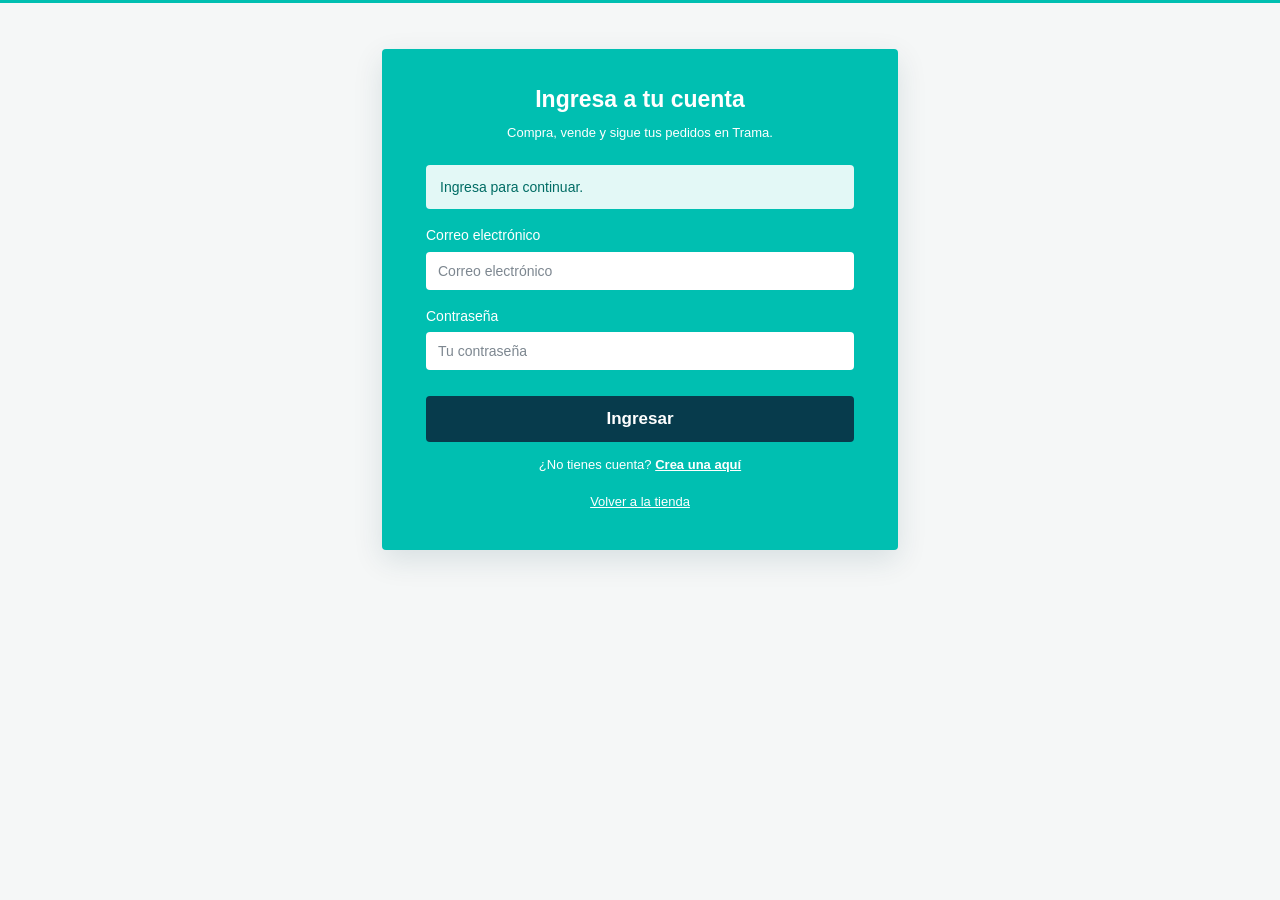
==== frontend/carrito.html @ fe08e093 "Implementación interfaz" ====
<!DOCTYPE html>
<html lang="es">
<head>
    <meta charset="UTF-8">
    <meta name="viewport" content="width=device-width, initial-scale=1.0">
    <title>Carrito | Trama</title>
    <link rel="stylesheet" href="css/estilos.css">
</head>
<body>
    <header id="encabezado"></header>

    <main class="contenedor">
        <h1 class="titulo-seccion">Tu carrito</h1>
        <p class="subtitulo-seccion">Revisa tus productos antes de comprar.</p>
        <div id="contenido"><div class="cargando">Cargando carrito...</div></div>
    </main>

    <footer id="pie"></footer>

    <script src="js/api.js"></script>
    <script src="js/carrito.js"></script>
</body>
</html>
---- frontend/css/estilos.css ----
/* =====================================================================
   Trama - Estilos generales
   ===================================================================== */

:root {
    --turquesa: #00bfb1;
    --turquesa-claro: #35d3c7;
    --turquesa-suave: #e3f8f6;
    --azul: #073b4c;
    --azul-hover: #0b5168;
    --fondo: #f5f7f7;
    --blanco: #ffffff;
    --texto: #1d2b36;
    --texto-suave: #6b7a87;
    --borde: #dde5e8;
    --exito: #1a8f5a;
    --exito-fondo: #e3f5ec;
    --error: #c0392b;
    --error-fondo: #fdecea;
    --aviso: #a86a00;
    --aviso-fondo: #fff4dc;
    --radio: 4px;
    --sombra: 0 6px 24px rgba(7, 59, 76, 0.10);
    --fuente: Arial, Helvetica, sans-serif;
}

* {
    box-sizing: border-box;
}

html,
body {
    margin: 0;
    padding: 0;
}

body {
    font-family: var(--fuente);
    background: var(--fondo);
    color: var(--texto);
    font-size: 15px;
    line-height: 1.45;
    min-height: 100vh;
    display: flex;
    flex-direction: column;
}

a {
    color: var(--azul);
}

img {
    max-width: 100%;
}

button,
input,
select,
textarea {
    font-family: inherit;
    font-size: 14px;
}

main {
    flex: 1;
    width: 100%;
    min-width: 0;
}

.oculto {
    display: none !important;
}

/* ------------------------------------------------------------------ */
/* Encabezado                                                          */
/* ------------------------------------------------------------------ */

.encabezado {
    background: var(--turquesa-claro);
    position: sticky;
    top: 0;
    z-index: 50;
}

.encabezado-contenido {
    max-width: 1400px;
    margin: 0 auto;
    padding: 14px 24px;
    display: flex;
    align-items: center;
    gap: 24px;
}

.logo {
    display: flex;
    align-items: center;
    gap: 6px;
    text-decoration: none;
    color: var(--azul);
    flex-shrink: 0;
}

.logo svg {
    width: 52px;
    height: 40px;
}

.logo-texto {
    display: flex;
    flex-direction: column;
    line-height: 1;
}

.logo-nombre {
    font-size: 28px;
    font-weight: 700;
    letter-spacing: -0.5px;
}

.logo-lema {
    font-size: 9px;
    letter-spacing: 0.6px;
    margin-top: 3px;
}

.buscador {
    flex: 1;
    max-width: 440px;
    margin: 0 auto;
    position: relative;
}

.buscador input {
    width: 100%;
    border: none;
    border-radius: var(--radio);
    padding: 12px 44px 12px 14px;
    font-size: 14px;
    background: var(--blanco);
    color: var(--texto);
}

.buscador input:focus {
    outline: 2px solid var(--azul);
}

.buscador button {
    position: absolute;
    right: 4px;
    top: 50%;
    transform: translateY(-50%);
    background: none;
    border: none;
    padding: 8px 10px;
    cursor: pointer;
    color: var(--azul);
}

.menu-usuario {
    display: flex;
    align-items: center;
    gap: 28px;
    flex-shrink: 0;
}

.menu-usuario > a,
.menu-usuario > button.enlace-menu {
    color: var(--azul);
    text-decoration: none;
    font-size: 14px;
    background: none;
    border: none;
    cursor: pointer;
    padding: 0;
}

.menu-usuario > a:hover {
    text-decoration: underline;
}

.icono-carrito {
    position: relative;
    display: inline-flex;
    color: var(--azul);
}

.icono-carrito svg {
    width: 30px;
    height: 30px;
}

.contador-carrito {
    position: absolute;
    top: -10px;
    right: -12px;
    background: var(--azul);
    color: var(--blanco);
    font-size: 11px;
    font-weight: 700;
    min-width: 20px;
    height: 20px;
    border-radius: 10px;
    display: flex;
    align-items: center;
    justify-content: center;
    padding: 0 5px;
}

.cuenta {
    position: relative;
}

.boton-cuenta {
    background: none;
    border: none;
    cursor: pointer;
    color: var(--azul);
    display: flex;
    align-items: center;
    gap: 8px;
    padding: 0;
    font-size: 14px;
}

.boton-cuenta svg {
    width: 30px;
    height: 30px;
}

.desplegable {
    position: absolute;
    right: 0;
    top: calc(100% + 12px);
    background: var(--blanco);
    border-radius: var(--radio);
    box-shadow: var(--sombra);
    min-width: 220px;
    padding: 8px 0;
    z-index: 60;
}

.desplegable .saludo {
    padding: 8px 16px 10px;
    border-bottom: 1px solid var(--borde);
    font-size: 13px;
    color: var(--texto-suave);
}

.desplegable .saludo strong {
    display: block;
    color: var(--texto);
    font-size: 14px;
}

.desplegable a,
.desplegable button {
    display: block;
    width: 100%;
    text-align: left;
    padding: 9px 16px;
    color: var(--texto);
    text-decoration: none;
    background: none;
    border: none;
    cursor: pointer;
    font-size: 14px;
}

.desplegable a:hover,
.desplegable button:hover {
    background: var(--turquesa-suave);
}

.desplegable hr {
    border: none;
    border-top: 1px solid var(--borde);
    margin: 6px 0;
}

/* ------------------------------------------------------------------ */
/* Contenedores                                                        */
/* ------------------------------------------------------------------ */

.contenedor {
    max-width: 1230px;
    margin: 0 auto;
    padding: 36px 24px 56px;
}

.titulo-seccion {
    color: var(--azul);
    font-size: 26px;
    margin: 0 0 4px;
}

.subtitulo-seccion {
    color: var(--texto-suave);
    margin: 0 0 22px;
}

.tarjeta {
    background: var(--blanco);
    border-radius: var(--radio);
    box-shadow: 0 1px 3px rgba(7, 59, 76, 0.06);
    padding: 22px;
}

.tarjeta + .tarjeta {
    margin-top: 18px;
}

.tarjeta h2 {
    margin: 0 0 16px;
    font-size: 18px;
    color: var(--azul);
}

/* ------------------------------------------------------------------ */
/* Botones                                                             */
/* ------------------------------------------------------------------ */

.boton {
    display: inline-flex;
    align-items: center;
    justify-content: center;
    gap: 6px;
    background: var(--azul);
    color: var(--blanco);
    border: none;
    border-radius: var(--radio);
    padding: 10px 18px;
    font-size: 14px;
    font-weight: 600;
    cursor: pointer;
    text-decoration: none;
    transition: background 0.15s;
}

.boton:hover {
    background: var(--azul-hover);
}

.boton:disabled {
    opacity: 0.55;
    cursor: not-allowed;
}

.boton-bloque {
    width: 100%;
}

.boton-grande {
    padding: 13px 20px;
    font-size: 17px;
}

.boton-secundario {
    background: var(--blanco);
    color: var(--azul);
    border: 1px solid var(--azul);
}

.boton-secundario:hover {
    background: var(--turquesa-suave);
}

.boton-turquesa {
    background: var(--turquesa);
}

.boton-turquesa:hover {
    background: #00a99d;
}

.boton-peligro {
    background: var(--error);
}

.boton-peligro:hover {
    background: #a5281c;
}

.boton-chico {
    padding: 6px 12px;
    font-size: 13px;
}

.boton-texto {
    background: none;
    border: none;
    color: var(--azul);
    text-decoration: underline;
    cursor: pointer;
    padding: 0;
    font-size: 14px;
}

.grupo-botones {
    display: flex;
    gap: 8px;
    flex-wrap: wrap;
}

/* ------------------------------------------------------------------ */
/* Formularios                                                         */
/* ------------------------------------------------------------------ */

.campo {
    margin-bottom: 16px;
}

.campo label,
.etiqueta {
    display: block;
    font-size: 14px;
    margin-bottom: 6px;
}

.control {
    width: 100%;
    padding: 10px 12px;
    border: 1px solid var(--borde);
    border-radius: var(--radio);
    background: var(--blanco);
    color: var(--texto);
}

.control:focus {
    outline: 2px solid var(--turquesa);
    outline-offset: -1px;
    border-color: transparent;
}

textarea.control {
    resize: vertical;
    min-height: 90px;
}

.fila {
    display: grid;
    gap: 12px;
}

.fila-2 {
    grid-template-columns: 1fr 1fr;
}

.fila-3 {
    grid-template-columns: repeat(3, 1fr);
}

.ayuda {
    font-size: 12px;
    color: var(--texto-suave);
    margin-top: 4px;
}

.error-campo {
    font-size: 12px;
    color: var(--error);
    margin-top: 4px;
}

/* ------------------------------------------------------------------ */
/* Formularios de cuenta (registro / ingreso)                          */
/* ------------------------------------------------------------------ */

body.pagina-cuenta {
    border-top: 3px solid var(--turquesa);
}

.caja-cuenta {
    max-width: 516px;
    margin: 46px auto 56px;
    background: var(--turquesa);
    color: var(--blanco);
    border-radius: var(--radio);
    box-shadow: 0 10px 30px rgba(7, 59, 76, 0.12);
    padding: 34px 44px 38px;
}

.caja-cuenta h1 {
    text-align: center;
    font-size: 23px;
    margin: 0 0 8px;
}

.caja-cuenta .descripcion {
    text-align: center;
    font-size: 13px;
    margin: 0 0 22px;
}

.caja-cuenta .campo label,
.caja-cuenta .etiqueta {
    color: var(--blanco);
}

.caja-cuenta .control {
    border: none;
    padding: 11px 12px;
}

.caja-cuenta .control::placeholder {
    color: #7d8790;
}

.caja-cuenta .boton {
    margin-top: 10px;
}

.caja-cuenta .enlace-pie {
    display: block;
    text-align: center;
    margin-top: 18px;
    color: var(--blanco);
    font-size: 13px;
}

.caja-cuenta .alterno {
    text-align: center;
    margin-top: 14px;
    font-size: 13px;
}

.caja-cuenta .alterno a {
    color: var(--blanco);
    font-weight: 700;
}

.caja-cuenta .error-campo {
    color: #fff3f1;
    background: rgba(192, 57, 43, 0.85);
    padding: 3px 8px;
    border-radius: 3px;
    display: inline-block;
}

.caja-cuenta .ayuda {
    color: #e9fffd;
}

/* ------------------------------------------------------------------ */
/* Productos                                                           */
/* ------------------------------------------------------------------ */

.carrusel {
    background: var(--turquesa);
    border-radius: var(--radio);
    padding: 22px 50px;
    position: relative;
}

.carrusel-pista {
    display: flex;
    gap: 18px;
    overflow-x: auto;
    scroll-behavior: smooth;
    scroll-snap-type: x mandatory;
    scrollbar-width: none;
}

.carrusel-pista::-webkit-scrollbar {
    display: none;
}

.carrusel-pista .producto {
    flex: 0 0 211px;
    scroll-snap-align: start;
}

.flecha-carrusel {
    position: absolute;
    top: 50%;
    transform: translateY(-50%);
    width: 46px;
    height: 46px;
    border-radius: 50%;
    border: none;
    background: var(--blanco);
    color: var(--azul);
    box-shadow: var(--sombra);
    cursor: pointer;
    font-size: 22px;
    display: flex;
    align-items: center;
    justify-content: center;
}

.flecha-carrusel.izquierda {
    left: -4px;
}

.flecha-carrusel.derecha {
    right: -4px;
}

.producto {
    background: var(--blanco);
    border-radius: 3px;
    padding: 14px 13px 16px;
    display: flex;
    flex-direction: column;
    box-shadow: 0 1px 3px rgba(7, 59, 76, 0.08);
}

.producto .foto {
    display: block;
    height: 126px;
    margin-bottom: 14px;
    background: #f0f3f4;
    overflow: hidden;
}

.producto .foto img {
    width: 100%;
    height: 100%;
    object-fit: cover;
    display: block;
}

.producto .nombre {
    color: var(--texto);
    text-decoration: none;
    font-size: 13px;
    line-height: 1.35;
    min-height: 36px;
    display: -webkit-box;
    -webkit-line-clamp: 2;
    -webkit-box-orient: vertical;
    overflow: hidden;
}

.producto .nombre:hover {
    text-decoration: underline;
}

.producto .precio {
    font-weight: 700;
    color: var(--azul);
    font-size: 15px;
    margin: 16px 0 4px;
}

.producto .detalle {
    font-size: 12px;
    color: var(--texto-suave);
    margin-bottom: 14px;
}

.producto .boton {
    margin-top: auto;
    font-weight: 400;
    font-size: 13px;
    padding: 8px 10px;
}

.sin-foto {
    width: 100%;
    height: 100%;
    display: flex;
    align-items: center;
    justify-content: center;
    color: #b6c3c8;
}

.sin-foto svg {
    width: 46px;
    height: 46px;
}

.rejilla-productos {
    display: grid;
    grid-template-columns: repeat(auto-fill, minmax(200px, 1fr));
    gap: 18px;
}

.banner {
    margin-top: 56px;
    border-radius: var(--radio);
    background: linear-gradient(110deg, #00bfb1 0%, #46d8cd 60%, #5fdcd2 100%);
    padding: 52px 36px;
    position: relative;
    overflow: hidden;
}

.banner h2 {
    color: var(--azul);
    font-size: 26px;
    margin: 0 0 6px;
}

.banner p {
    margin: 0;
    color: var(--azul);
}

.banner .rayo {
    position: absolute;
    right: 40px;
    top: 50%;
    transform: translateY(-50%) rotate(-20deg);
    width: 44px;
    opacity: 0.35;
    color: var(--azul);
}

.filtros {
    display: flex;
    gap: 8px;
    flex-wrap: wrap;
    margin-bottom: 20px;
}

.chip {
    background: var(--blanco);
    border: 1px solid var(--borde);
    border-radius: 20px;
    padding: 6px 14px;
    cursor: pointer;
    color: var(--azul);
    font-size: 13px;
}

.chip.activo {
    background: var(--azul);
    border-color: var(--azul);
    color: var(--blanco);
}

/* Detalle de producto */

.detalle-producto {
    display: grid;
    grid-template-columns: minmax(0, 1.1fr) minmax(0, 1fr);
    gap: 32px;
    background: var(--blanco);
    border-radius: var(--radio);
    padding: 28px;
}

.galeria-principal {
    aspect-ratio: 4 / 3;
    background: #f0f3f4;
    border-radius: var(--radio);
    overflow: hidden;
}

.galeria-principal img {
    width: 100%;
    height: 100%;
    object-fit: contain;
}

.miniaturas {
    display: flex;
    gap: 8px;
    margin-top: 10px;
    flex-wrap: wrap;
}

.miniaturas button {
    width: 68px;
    height: 56px;
    padding: 0;
    border: 2px solid transparent;
    border-radius: 3px;
    overflow: hidden;
    cursor: pointer;
    background: #f0f3f4;
}

.miniaturas button.activa {
    border-color: var(--turquesa);
}

.miniaturas img {
    width: 100%;
    height: 100%;
    object-fit: cover;
}

.info-producto h1 {
    margin: 0 0 8px;
    font-size: 24px;
    color: var(--azul);
}

.info-producto .precio-grande {
    font-size: 30px;
    font-weight: 700;
    color: var(--azul);
    margin: 16px 0;
}

.lista-datos {
    list-style: none;
    padding: 0;
    margin: 0 0 18px;
    font-size: 14px;
}

.lista-datos li {
    padding: 6px 0;
    border-bottom: 1px solid var(--borde);
    display: flex;
    justify-content: space-between;
    gap: 12px;
}

.lista-datos span:first-child {
    color: var(--texto-suave);
}

.selector-cantidad {
    display: inline-flex;
    border: 1px solid var(--borde);
    border-radius: var(--radio);
    overflow: hidden;
    background: var(--blanco);
}

.selector-cantidad button {
    width: 36px;
    border: none;
    background: var(--turquesa-suave);
    color: var(--azul);
    cursor: pointer;
    font-size: 18px;
}

.selector-cantidad input {
    width: 56px;
    border: none;
    text-align: center;
    padding: 8px 4px;
    -moz-appearance: textfield;
}

.selector-cantidad input::-webkit-outer-spin-button,
.selector-cantidad input::-webkit-inner-spin-button {
    -webkit-appearance: none;
    margin: 0;
}

/* ------------------------------------------------------------------ */
/* Carrito y compra                                                    */
/* ------------------------------------------------------------------ */

.distribucion-compra {
    display: grid;
    grid-template-columns: minmax(0, 1fr) 340px;
    gap: 22px;
    align-items: start;
}

.item-carrito {
    display: grid;
    grid-template-columns: 90px minmax(0, 1fr) auto auto;
    gap: 16px;
    align-items: center;
    padding: 16px 0;
    border-bottom: 1px solid var(--borde);
}

.item-carrito:last-child {
    border-bottom: none;
}

.item-carrito .foto {
    width: 90px;
    height: 72px;
    background: #f0f3f4;
    border-radius: 3px;
    overflow: hidden;
}

.item-carrito .foto img {
    width: 100%;
    height: 100%;
    object-fit: cover;
}

.item-carrito .nombre {
    color: var(--texto);
    font-weight: 600;
    text-decoration: none;
}

.item-carrito .vendedor {
    font-size: 12px;
    color: var(--texto-suave);
}

.item-carrito .subtotal {
    font-weight: 700;
    color: var(--azul);
    min-width: 110px;
    text-align: right;
}

.resumen {
    position: sticky;
    top: 92px;
}

.resumen .linea {
    display: flex;
    justify-content: space-between;
    padding: 6px 0;
    font-size: 14px;
}

.resumen .total {
    border-top: 1px solid var(--borde);
    margin-top: 8px;
    padding-top: 12px;
    font-size: 18px;
    font-weight: 700;
    color: var(--azul);
}

.opcion {
    display: flex;
    gap: 12px;
    align-items: flex-start;
    border: 1px solid var(--borde);
    border-radius: var(--radio);
    padding: 12px 14px;
    margin-bottom: 10px;
    cursor: pointer;
    background: var(--blanco);
}

.opcion:has(input:checked) {
    border-color: var(--turquesa);
    background: var(--turquesa-suave);
}

.opcion input {
    margin-top: 3px;
    accent-color: var(--azul);
}

.opcion small {
    display: block;
    color: var(--texto-suave);
}

/* ------------------------------------------------------------------ */
/* Tablas y listas                                                     */
/* ------------------------------------------------------------------ */

.tabla-envoltura {
    overflow-x: auto;
}

table.tabla {
    width: 100%;
    border-collapse: collapse;
    font-size: 14px;
}

.tabla th {
    text-align: left;
    color: var(--texto-suave);
    font-weight: 600;
    font-size: 12px;
    text-transform: uppercase;
    letter-spacing: 0.4px;
    padding: 10px 10px;
    border-bottom: 2px solid var(--borde);
    white-space: nowrap;
}

.tabla td {
    padding: 12px 10px;
    border-bottom: 1px solid var(--borde);
    vertical-align: middle;
}

.tabla .miniatura {
    width: 54px;
    height: 44px;
    border-radius: 3px;
    background: #f0f3f4;
    overflow: hidden;
}

.tabla .miniatura img {
    width: 100%;
    height: 100%;
    object-fit: cover;
}

.numero {
    text-align: right;
    white-space: nowrap;
}

.lista-tarjetas {
    display: flex;
    flex-direction: column;
    gap: 12px;
}

.tarjeta-pedido {
    background: var(--blanco);
    border-radius: var(--radio);
    padding: 18px 20px;
    display: grid;
    grid-template-columns: minmax(0, 1fr) auto;
    gap: 12px;
    align-items: center;
    box-shadow: 0 1px 3px rgba(7, 59, 76, 0.06);
}

.tarjeta-pedido h3 {
    margin: 0 0 4px;
    font-size: 16px;
    color: var(--azul);
}

.tarjeta-pedido .meta {
    font-size: 13px;
    color: var(--texto-suave);
}

/* Estados */

.estado {
    display: inline-block;
    font-size: 11px;
    font-weight: 700;
    letter-spacing: 0.3px;
    padding: 3px 9px;
    border-radius: 12px;
    background: #e9eef0;
    color: var(--azul);
    white-space: nowrap;
}

.estado-ok {
    background: var(--exito-fondo);
    color: var(--exito);
}

.estado-proceso {
    background: var(--turquesa-suave);
    color: #007a71;
}

.estado-alerta {
    background: var(--aviso-fondo);
    color: var(--aviso);
}

.estado-error {
    background: var(--error-fondo);
    color: var(--error);
}

/* Indicadores */

.indicadores {
    display: grid;
    grid-template-columns: repeat(auto-fit, minmax(180px, 1fr));
    gap: 14px;
    margin-bottom: 22px;
}

.indicador {
    background: var(--blanco);
    border-radius: var(--radio);
    padding: 16px 18px;
    border-left: 4px solid var(--turquesa);
}

.indicador .valor {
    font-size: 22px;
    font-weight: 700;
    color: var(--azul);
}

.indicador .rotulo {
    font-size: 12px;
    color: var(--texto-suave);
    text-transform: uppercase;
    letter-spacing: 0.4px;
}

/* Pestañas */

.pestanas {
    display: flex;
    gap: 4px;
    border-bottom: 2px solid var(--borde);
    margin-bottom: 20px;
    flex-wrap: wrap;
}

.pestanas button {
    background: none;
    border: none;
    padding: 10px 16px;
    cursor: pointer;
    color: var(--texto-suave);
    font-size: 14px;
    border-bottom: 3px solid transparent;
    margin-bottom: -2px;
}

.pestanas button.activa {
    color: var(--azul);
    font-weight: 700;
    border-bottom-color: var(--turquesa);
}

/* Línea de tiempo (seguimiento) */

.linea-tiempo {
    list-style: none;
    margin: 0;
    padding: 0 0 0 18px;
    border-left: 2px solid var(--turquesa);
}

.linea-tiempo li {
    position: relative;
    padding: 0 0 14px 14px;
    font-size: 13px;
}

.linea-tiempo li::before {
    content: "";
    position: absolute;
    left: -25px;
    top: 3px;
    width: 12px;
    height: 12px;
    border-radius: 50%;
    background: var(--blanco);
    border: 2px solid var(--turquesa);
}

.linea-tiempo li:last-child::before {
    background: var(--turquesa);
}

.linea-tiempo .fecha {
    color: var(--texto-suave);
    font-size: 12px;
}

/* ------------------------------------------------------------------ */
/* Ventana modal, avisos y mensajes                                    */
/* ------------------------------------------------------------------ */

.fondo-modal {
    position: fixed;
    inset: 0;
    background: rgba(7, 59, 76, 0.45);
    display: flex;
    align-items: flex-start;
    justify-content: center;
    padding: 40px 16px;
    overflow-y: auto;
    z-index: 100;
}

.modal {
    background: var(--blanco);
    border-radius: var(--radio);
    width: 100%;
    max-width: 760px;
    box-shadow: var(--sombra);
}

.modal-chico {
    max-width: 460px;
}

.modal-cabecera {
    display: flex;
    justify-content: space-between;
    align-items: center;
    padding: 16px 22px;
    border-bottom: 1px solid var(--borde);
}

.modal-cabecera h2 {
    margin: 0;
    font-size: 18px;
    color: var(--azul);
}

.cerrar-modal {
    background: none;
    border: none;
    font-size: 26px;
    line-height: 1;
    cursor: pointer;
    color: var(--texto-suave);
}

.modal-cuerpo {
    padding: 20px 22px 24px;
}

.modal-cuerpo h3 {
    font-size: 15px;
    color: var(--azul);
    margin: 22px 0 10px;
}

.modal-cuerpo h3:first-child {
    margin-top: 0;
}

.modal-pie {
    display: flex;
    justify-content: flex-end;
    gap: 8px;
    padding: 0 22px 20px;
}

.avisos {
    position: fixed;
    right: 20px;
    bottom: 20px;
    display: flex;
    flex-direction: column;
    gap: 8px;
    z-index: 200;
    max-width: 360px;
}

.aviso {
    background: var(--azul);
    color: var(--blanco);
    padding: 12px 16px;
    border-radius: var(--radio);
    box-shadow: var(--sombra);
    font-size: 14px;
    animation: aparecer 0.2s ease-out;
}

.aviso-exito {
    background: var(--exito);
}

.aviso-error {
    background: var(--error);
}

@keyframes aparecer {
    from {
        transform: translateY(8px);
        opacity: 0;
    }
    to {
        transform: none;
        opacity: 1;
    }
}

.mensaje {
    border-radius: var(--radio);
    padding: 12px 14px;
    font-size: 14px;
    margin-bottom: 16px;
}

.mensaje ul {
    margin: 6px 0 0;
    padding-left: 18px;
}

.mensaje-error {
    background: var(--error-fondo);
    color: var(--error);
}

.mensaje-exito {
    background: var(--exito-fondo);
    color: var(--exito);
}

.mensaje-aviso {
    background: var(--aviso-fondo);
    color: var(--aviso);
}

.mensaje-info {
    background: var(--turquesa-suave);
    color: #006c64;
}

.vacio {
    text-align: center;
    padding: 48px 16px;
    color: var(--texto-suave);
}

.vacio svg {
    width: 56px;
    height: 56px;
    color: #b6c3c8;
    margin-bottom: 8px;
}

.cargando {
    text-align: center;
    padding: 40px;
    color: var(--texto-suave);
}

.migas {
    font-size: 13px;
    color: var(--texto-suave);
    margin-bottom: 16px;
}

.migas a {
    color: var(--texto-suave);
}

/* Fotos del vendedor */

.fotos-producto {
    display: grid;
    grid-template-columns: repeat(auto-fill, minmax(120px, 1fr));
    gap: 10px;
}

.foto-item {
    border: 2px solid var(--borde);
    border-radius: var(--radio);
    overflow: hidden;
    background: var(--blanco);
}

.foto-item.principal {
    border-color: var(--turquesa);
}

.foto-item img {
    width: 100%;
    height: 90px;
    object-fit: cover;
    display: block;
}

.foto-item .acciones {
    display: flex;
    flex-direction: column;
    gap: 4px;
    padding: 6px;
}

.previsualizaciones {
    display: flex;
    gap: 8px;
    flex-wrap: wrap;
    margin-top: 8px;
}

.previsualizaciones img {
    width: 74px;
    height: 60px;
    object-fit: cover;
    border-radius: 3px;
    border: 1px solid var(--borde);
}

/* Pie */

.pie {
    background: var(--azul);
    color: #c9e4e8;
    font-size: 13px;
}

.pie-contenido {
    max-width: 1230px;
    margin: 0 auto;
    padding: 22px 24px;
    display: flex;
    justify-content: space-between;
    gap: 16px;
    flex-wrap: wrap;
}

.pie a {
    color: #c9e4e8;
}

/* ------------------------------------------------------------------ */
/* Adaptación a pantallas pequeñas                                     */
/* ------------------------------------------------------------------ */

@media (max-width: 900px) {
    .encabezado-contenido {
        flex-wrap: wrap;
        gap: 12px 16px;
        padding: 12px 16px;
    }

    .buscador {
        order: 3;
        flex-basis: 100%;
        max-width: none;
    }

    .menu-usuario {
        margin-left: auto;
        gap: 18px;
    }

    .detalle-producto,
    .distribucion-compra {
        grid-template-columns: 1fr;
    }

    .resumen {
        position: static;
    }
}

@media (max-width: 600px) {
    .contenedor {
        padding: 24px 16px 40px;
    }

    .menu-usuario .solo-escritorio {
        display: none;
    }

    .caja-cuenta {
        margin: 20px 16px 40px;
        padding: 26px 20px 30px;
    }

    .fila-2,
    .fila-3 {
        grid-template-columns: 1fr;
    }

    .indicadores {
        grid-template-columns: 1fr 1fr;
        gap: 10px;
    }

    .indicador .valor {
        font-size: 18px;
    }

    .fila-3.fecha {
        grid-template-columns: 1fr 1.2fr 1fr;
    }

    .carrusel {
        padding: 18px 16px;
    }

    .flecha-carrusel {
        display: none;
    }

    .item-carrito {
        grid-template-columns: 70px minmax(0, 1fr);
    }

    .item-carrito .foto {
        width: 70px;
        height: 60px;
    }

    .item-carrito .acciones-item,
    .item-carrito .subtotal {
        grid-column: 2;
        text-align: left;
    }

    .tarjeta-pedido {
        grid-template-columns: 1fr;
    }

    .logo-nombre {
        font-size: 24px;
    }
}
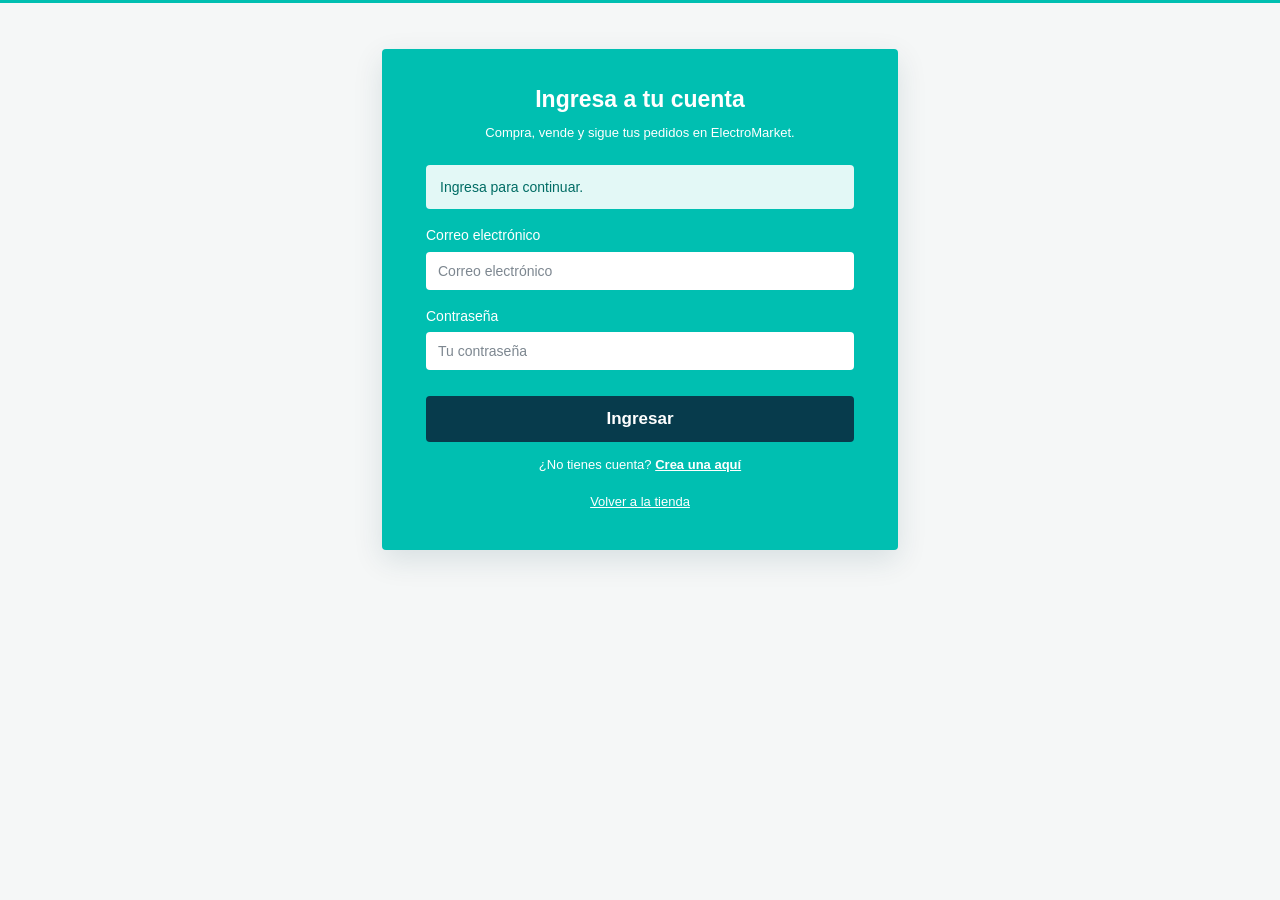
==== commit 6fdcc066: "Actualiza identidad visual de Trama a ElectroMarket" ====
--- a/frontend/carrito.html
+++ b/frontend/carrito.html
@@ -3,7 +3,7 @@
 <head>
     <meta charset="UTF-8">
     <meta name="viewport" content="width=device-width, initial-scale=1.0">
-    <title>Carrito | Trama</title>
+    <title>Carrito | ElectroMarket</title>
     <link rel="stylesheet" href="css/estilos.css">
 </head>
 <body>
--- a/frontend/css/estilos.css
+++ b/frontend/css/estilos.css
@@ -1,5 +1,5 @@
 /* =====================================================================
-   Trama - Estilos generales
+   ElectroMarket - Estilos generales
    ===================================================================== */
 
 :root {
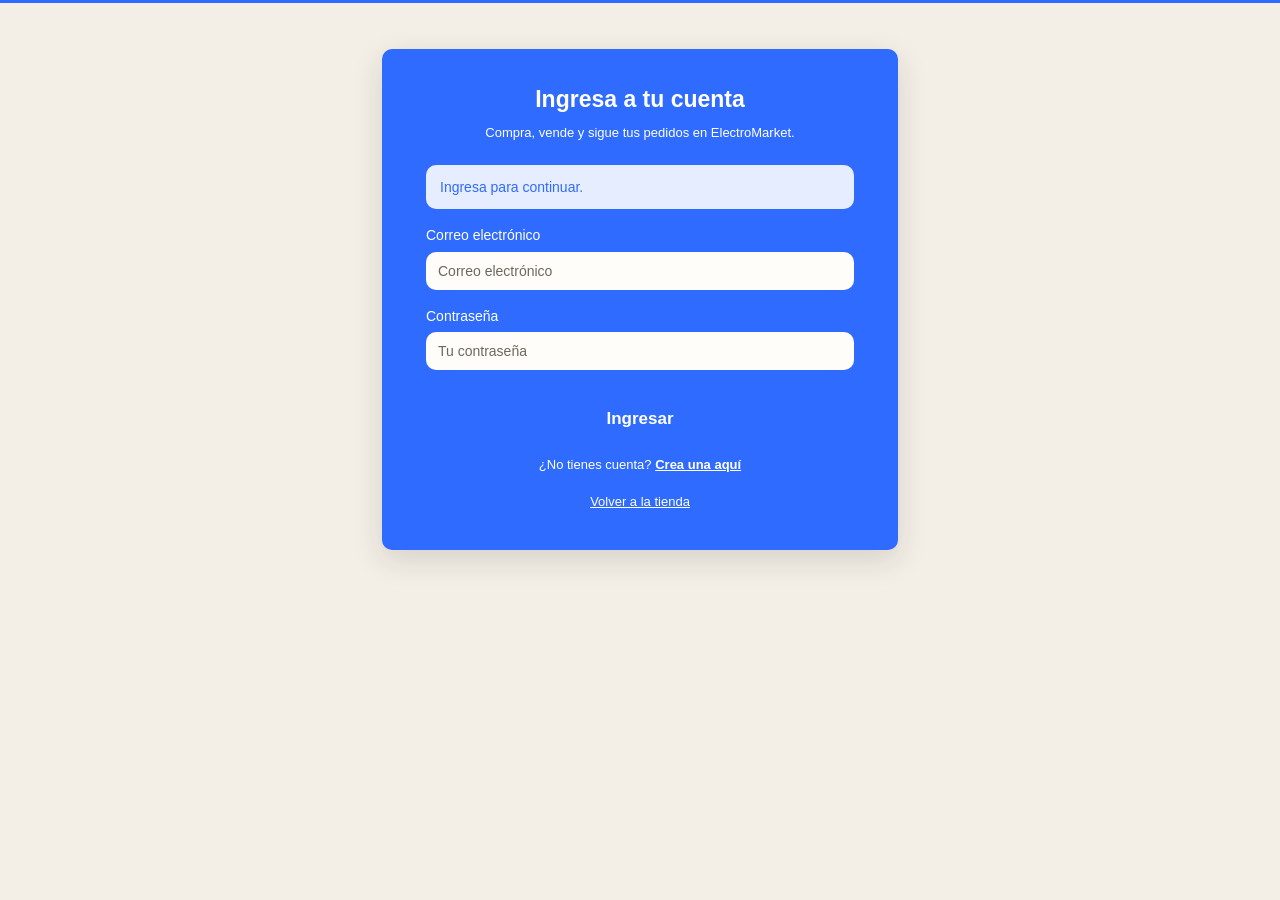
==== commit 82914f1b: "Rediseña la interfaz con la paleta #1E1E1C, #D8CBB3 y #2F6BFF - Tema claro y oscuro con selector en " ====
--- a/frontend/carrito.html
+++ b/frontend/carrito.html
@@ -5,6 +5,7 @@
     <meta name="viewport" content="width=device-width, initial-scale=1.0">
     <title>Carrito | ElectroMarket</title>
     <link rel="stylesheet" href="css/estilos.css">
+    <script src="js/tema.js"></script>
 </head>
 <body>
     <header id="encabezado"></header>
--- a/frontend/css/estilos.css
+++ b/frontend/css/estilos.css
@@ -2,26 +2,64 @@
    ElectroMarket - Estilos generales
    ===================================================================== */
 
+/* Paleta: #1E1E1C (carbón), #D8CBB3 (arena), #2F6BFF (azul eléctrico).
+   Tema claro por defecto; el oscuro se activa con data-tema="oscuro"
+   (botón del encabezado) o según el sistema si no hay preferencia. */
 :root {
-    --turquesa: #00bfb1;
-    --turquesa-claro: #35d3c7;
-    --turquesa-suave: #e3f8f6;
-    --azul: #073b4c;
-    --azul-hover: #0b5168;
-    --fondo: #f5f7f7;
-    --blanco: #ffffff;
-    --texto: #1d2b36;
-    --texto-suave: #6b7a87;
-    --borde: #dde5e8;
-    --exito: #1a8f5a;
-    --exito-fondo: #e3f5ec;
-    --error: #c0392b;
-    --error-fondo: #fdecea;
-    --aviso: #a86a00;
-    --aviso-fondo: #fff4dc;
-    --radio: 4px;
-    --sombra: 0 6px 24px rgba(7, 59, 76, 0.10);
-    --fuente: Arial, Helvetica, sans-serif;
+    --carbon: #1E1E1C;
+    --arena: #D8CBB3;
+    --electrico: #2F6BFF;
+
+    --fondo: #F4EFE6;
+    --superficie: #FFFDF9;
+    --superficie-2: #EDE5D6;
+    --tinta: #1E1E1C;
+    --texto: #2B2B28;
+    --texto-suave: #6E675C;
+    --borde: #DED3C0;
+    --acento: #2F6BFF;
+    --acento-hover: #1F55E0;
+    --acento-suave: #E6EDFF;
+    --sobre-acento: #FFFFFF;
+    --oscuro: #1E1E1C;
+    --banda: #D8CBB3;
+    --sobre-oscuro: #D8CBB3;
+    --exito: #1B7F4F;
+    --exito-fondo: #E2F2E8;
+    --error: #C0392B;
+    --error-fondo: #FBE7E4;
+    --aviso: #9A6200;
+    --aviso-fondo: #FBF0D9;
+    --radio: 10px;
+    --sombra: 0 8px 28px rgba(30, 30, 28, 0.10);
+    --sombra-suave: 0 1px 3px rgba(30, 30, 28, 0.08);
+    --fuente: "Inter", "Segoe UI", Arial, Helvetica, sans-serif;
+    color-scheme: light;
+}
+
+:root[data-tema="oscuro"] {
+    --fondo: #1E1E1C;
+    --superficie: #282825;
+    --superficie-2: #33322E;
+    --tinta: #EFE7D8;
+    --texto: #E4DCCC;
+    --texto-suave: #A99F8E;
+    --borde: #3E3C37;
+    --acento: #2F6BFF;
+    --acento-hover: #5A8BFF;
+    --acento-suave: #1D2A4D;
+    --oscuro: #121211;
+    --banda: #33322E;
+    --sobre-oscuro: #D8CBB3;
+    --exito: #4CC38A;
+    --exito-fondo: #17301F;
+    --error: #FF7A6B;
+    --error-fondo: #3A1F1B;
+    --aviso: #F0B44C;
+    --aviso-fondo: #3A2E16;
+    --sombra: 0 8px 28px rgba(0, 0, 0, 0.45);
+    --sombra-suave: 0 1px 3px rgba(0, 0, 0, 0.4);
+    color-scheme: dark;
 }
 
 * {
@@ -46,7 +84,7 @@
 }
 
 a {
-    color: var(--azul);
+    color: var(--tinta);
 }
 
 img {
@@ -76,7 +114,8 @@
 /* ------------------------------------------------------------------ */
 
 .encabezado {
-    background: var(--turquesa-claro);
+    background: var(--oscuro);
+    border-bottom: 3px solid var(--electrico);
     position: sticky;
     top: 0;
     z-index: 50;
@@ -96,7 +135,7 @@
     align-items: center;
     gap: 6px;
     text-decoration: none;
-    color: var(--azul);
+    color: var(--tinta);
     flex-shrink: 0;
 }
 
@@ -136,12 +175,12 @@
     border-radius: var(--radio);
     padding: 12px 44px 12px 14px;
     font-size: 14px;
-    background: var(--blanco);
+    background: var(--superficie);
     color: var(--texto);
 }
 
 .buscador input:focus {
-    outline: 2px solid var(--azul);
+    outline: 2px solid var(--acento);
 }
 
 .buscador button {
@@ -153,7 +192,7 @@
     border: none;
     padding: 8px 10px;
     cursor: pointer;
-    color: var(--azul);
+    color: var(--tinta);
 }
 
 .menu-usuario {
@@ -165,7 +204,7 @@
 
 .menu-usuario > a,
 .menu-usuario > button.enlace-menu {
-    color: var(--azul);
+    color: var(--tinta);
     text-decoration: none;
     font-size: 14px;
     background: none;
@@ -181,7 +220,7 @@
 .icono-carrito {
     position: relative;
     display: inline-flex;
-    color: var(--azul);
+    color: var(--tinta);
 }
 
 .icono-carrito svg {
@@ -193,8 +232,8 @@
     position: absolute;
     top: -10px;
     right: -12px;
-    background: var(--azul);
-    color: var(--blanco);
+    background: var(--acento);
+    color: var(--sobre-acento);
     font-size: 11px;
     font-weight: 700;
     min-width: 20px;
@@ -214,7 +253,7 @@
     background: none;
     border: none;
     cursor: pointer;
-    color: var(--azul);
+    color: var(--tinta);
     display: flex;
     align-items: center;
     gap: 8px;
@@ -231,7 +270,7 @@
     position: absolute;
     right: 0;
     top: calc(100% + 12px);
-    background: var(--blanco);
+    background: var(--superficie);
     border-radius: var(--radio);
     box-shadow: var(--sombra);
     min-width: 220px;
@@ -268,7 +307,7 @@
 
 .desplegable a:hover,
 .desplegable button:hover {
-    background: var(--turquesa-suave);
+    background: var(--acento-suave);
 }
 
 .desplegable hr {
@@ -288,7 +327,7 @@
 }
 
 .titulo-seccion {
-    color: var(--azul);
+    color: var(--tinta);
     font-size: 26px;
     margin: 0 0 4px;
 }
@@ -299,9 +338,9 @@
 }
 
 .tarjeta {
-    background: var(--blanco);
-    border-radius: var(--radio);
-    box-shadow: 0 1px 3px rgba(7, 59, 76, 0.06);
+    background: var(--superficie);
+    border-radius: var(--radio);
+    box-shadow: 0 1px 3px rgba(30, 30, 28, 0.06);
     padding: 22px;
 }
 
@@ -312,7 +351,7 @@
 .tarjeta h2 {
     margin: 0 0 16px;
     font-size: 18px;
-    color: var(--azul);
+    color: var(--tinta);
 }
 
 /* ------------------------------------------------------------------ */
@@ -324,8 +363,8 @@
     align-items: center;
     justify-content: center;
     gap: 6px;
-    background: var(--azul);
-    color: var(--blanco);
+    background: var(--acento);
+    color: var(--sobre-acento);
     border: none;
     border-radius: var(--radio);
     padding: 10px 18px;
@@ -337,7 +376,7 @@
 }
 
 .boton:hover {
-    background: var(--azul-hover);
+    background: var(--acento-hover);
 }
 
 .boton:disabled {
@@ -355,21 +394,21 @@
 }
 
 .boton-secundario {
-    background: var(--blanco);
-    color: var(--azul);
-    border: 1px solid var(--azul);
+    background: var(--superficie);
+    color: var(--tinta);
+    border: 1px solid var(--borde);
 }
 
 .boton-secundario:hover {
-    background: var(--turquesa-suave);
+    background: var(--acento-suave);
 }
 
 .boton-turquesa {
-    background: var(--turquesa);
+    background: var(--acento);
 }
 
 .boton-turquesa:hover {
-    background: #00a99d;
+    background: var(--acento-hover);
 }
 
 .boton-peligro {
@@ -388,7 +427,7 @@
 .boton-texto {
     background: none;
     border: none;
-    color: var(--azul);
+    color: var(--tinta);
     text-decoration: underline;
     cursor: pointer;
     padding: 0;
@@ -421,12 +460,12 @@
     padding: 10px 12px;
     border: 1px solid var(--borde);
     border-radius: var(--radio);
-    background: var(--blanco);
+    background: var(--superficie);
     color: var(--texto);
 }
 
 .control:focus {
-    outline: 2px solid var(--turquesa);
+    outline: 2px solid var(--acento);
     outline-offset: -1px;
     border-color: transparent;
 }
@@ -466,16 +505,16 @@
 /* ------------------------------------------------------------------ */
 
 body.pagina-cuenta {
-    border-top: 3px solid var(--turquesa);
+    border-top: 3px solid var(--acento);
 }
 
 .caja-cuenta {
     max-width: 516px;
     margin: 46px auto 56px;
-    background: var(--turquesa);
-    color: var(--blanco);
-    border-radius: var(--radio);
-    box-shadow: 0 10px 30px rgba(7, 59, 76, 0.12);
+    background: var(--acento);
+    color: var(--sobre-acento);
+    border-radius: var(--radio);
+    box-shadow: 0 10px 30px rgba(30, 30, 28, 0.14);
     padding: 34px 44px 38px;
 }
 
@@ -493,7 +532,7 @@
 
 .caja-cuenta .campo label,
 .caja-cuenta .etiqueta {
-    color: var(--blanco);
+    color: var(--sobre-acento);
 }
 
 .caja-cuenta .control {
@@ -502,7 +541,7 @@
 }
 
 .caja-cuenta .control::placeholder {
-    color: #7d8790;
+    color: var(--texto-suave);
 }
 
 .caja-cuenta .boton {
@@ -513,7 +552,7 @@
     display: block;
     text-align: center;
     margin-top: 18px;
-    color: var(--blanco);
+    color: var(--sobre-acento);
     font-size: 13px;
 }
 
@@ -524,7 +563,7 @@
 }
 
 .caja-cuenta .alterno a {
-    color: var(--blanco);
+    color: var(--sobre-acento);
     font-weight: 700;
 }
 
@@ -537,7 +576,7 @@
 }
 
 .caja-cuenta .ayuda {
-    color: #e9fffd;
+    color: rgba(255, 255, 255, 0.85);
 }
 
 /* ------------------------------------------------------------------ */
@@ -545,7 +584,7 @@
 /* ------------------------------------------------------------------ */
 
 .carrusel {
-    background: var(--turquesa);
+    background: var(--banda);
     border-radius: var(--radio);
     padding: 22px 50px;
     position: relative;
@@ -577,8 +616,8 @@
     height: 46px;
     border-radius: 50%;
     border: none;
-    background: var(--blanco);
-    color: var(--azul);
+    background: var(--superficie);
+    color: var(--tinta);
     box-shadow: var(--sombra);
     cursor: pointer;
     font-size: 22px;
@@ -596,19 +635,21 @@
 }
 
 .producto {
-    background: var(--blanco);
-    border-radius: 3px;
+    background: var(--superficie);
+    border-radius: var(--radio);
+    border: 1px solid var(--borde);
+    transition: transform 0.15s, box-shadow 0.15s;
     padding: 14px 13px 16px;
     display: flex;
     flex-direction: column;
-    box-shadow: 0 1px 3px rgba(7, 59, 76, 0.08);
+    box-shadow: 0 1px 3px rgba(30, 30, 28, 0.08);
 }
 
 .producto .foto {
     display: block;
     height: 126px;
     margin-bottom: 14px;
-    background: #f0f3f4;
+    background: var(--superficie-2);
     overflow: hidden;
 }
 
@@ -637,7 +678,7 @@
 
 .producto .precio {
     font-weight: 700;
-    color: var(--azul);
+    color: var(--tinta);
     font-size: 15px;
     margin: 16px 0 4px;
 }
@@ -661,7 +702,7 @@
     display: flex;
     align-items: center;
     justify-content: center;
-    color: #b6c3c8;
+    color: var(--texto-suave);
 }
 
 .sin-foto svg {
@@ -678,21 +719,21 @@
 .banner {
     margin-top: 56px;
     border-radius: var(--radio);
-    background: linear-gradient(110deg, #00bfb1 0%, #46d8cd 60%, #5fdcd2 100%);
+    background: linear-gradient(115deg, var(--carbon) 0%, #34332F 55%, var(--electrico) 160%);
     padding: 52px 36px;
     position: relative;
     overflow: hidden;
 }
 
 .banner h2 {
-    color: var(--azul);
+    color: #FFFFFF;
     font-size: 26px;
     margin: 0 0 6px;
 }
 
 .banner p {
     margin: 0;
-    color: var(--azul);
+    color: var(--arena);
 }
 
 .banner .rayo {
@@ -702,7 +743,7 @@
     transform: translateY(-50%) rotate(-20deg);
     width: 44px;
     opacity: 0.35;
-    color: var(--azul);
+    color: var(--tinta);
 }
 
 .filtros {
@@ -713,19 +754,19 @@
 }
 
 .chip {
-    background: var(--blanco);
+    background: var(--superficie);
     border: 1px solid var(--borde);
     border-radius: 20px;
     padding: 6px 14px;
     cursor: pointer;
-    color: var(--azul);
+    color: var(--tinta);
     font-size: 13px;
 }
 
 .chip.activo {
-    background: var(--azul);
-    border-color: var(--azul);
-    color: var(--blanco);
+    background: var(--acento);
+    border-color: var(--tinta);
+    color: var(--sobre-acento);
 }
 
 /* Detalle de producto */
@@ -734,14 +775,14 @@
     display: grid;
     grid-template-columns: minmax(0, 1.1fr) minmax(0, 1fr);
     gap: 32px;
-    background: var(--blanco);
+    background: var(--superficie);
     border-radius: var(--radio);
     padding: 28px;
 }
 
 .galeria-principal {
     aspect-ratio: 4 / 3;
-    background: #f0f3f4;
+    background: var(--superficie-2);
     border-radius: var(--radio);
     overflow: hidden;
 }
@@ -767,11 +808,11 @@
     border-radius: 3px;
     overflow: hidden;
     cursor: pointer;
-    background: #f0f3f4;
+    background: var(--superficie-2);
 }
 
 .miniaturas button.activa {
-    border-color: var(--turquesa);
+    border-color: var(--acento);
 }
 
 .miniaturas img {
@@ -783,13 +824,13 @@
 .info-producto h1 {
     margin: 0 0 8px;
     font-size: 24px;
-    color: var(--azul);
+    color: var(--tinta);
 }
 
 .info-producto .precio-grande {
     font-size: 30px;
     font-weight: 700;
-    color: var(--azul);
+    color: var(--tinta);
     margin: 16px 0;
 }
 
@@ -817,14 +858,14 @@
     border: 1px solid var(--borde);
     border-radius: var(--radio);
     overflow: hidden;
-    background: var(--blanco);
+    background: var(--superficie);
 }
 
 .selector-cantidad button {
     width: 36px;
     border: none;
-    background: var(--turquesa-suave);
-    color: var(--azul);
+    background: var(--acento-suave);
+    color: var(--tinta);
     cursor: pointer;
     font-size: 18px;
 }
@@ -870,7 +911,7 @@
 .item-carrito .foto {
     width: 90px;
     height: 72px;
-    background: #f0f3f4;
+    background: var(--superficie-2);
     border-radius: 3px;
     overflow: hidden;
 }
@@ -894,7 +935,7 @@
 
 .item-carrito .subtotal {
     font-weight: 700;
-    color: var(--azul);
+    color: var(--tinta);
     min-width: 110px;
     text-align: right;
 }
@@ -917,7 +958,7 @@
     padding-top: 12px;
     font-size: 18px;
     font-weight: 700;
-    color: var(--azul);
+    color: var(--tinta);
 }
 
 .opcion {
@@ -929,17 +970,17 @@
     padding: 12px 14px;
     margin-bottom: 10px;
     cursor: pointer;
-    background: var(--blanco);
+    background: var(--superficie);
 }
 
 .opcion:has(input:checked) {
-    border-color: var(--turquesa);
-    background: var(--turquesa-suave);
+    border-color: var(--acento);
+    background: var(--acento-suave);
 }
 
 .opcion input {
     margin-top: 3px;
-    accent-color: var(--azul);
+    accent-color: var(--tinta);
 }
 
 .opcion small {
@@ -983,7 +1024,7 @@
     width: 54px;
     height: 44px;
     border-radius: 3px;
-    background: #f0f3f4;
+    background: var(--superficie-2);
     overflow: hidden;
 }
 
@@ -1005,20 +1046,20 @@
 }
 
 .tarjeta-pedido {
-    background: var(--blanco);
+    background: var(--superficie);
     border-radius: var(--radio);
     padding: 18px 20px;
     display: grid;
     grid-template-columns: minmax(0, 1fr) auto;
     gap: 12px;
     align-items: center;
-    box-shadow: 0 1px 3px rgba(7, 59, 76, 0.06);
+    box-shadow: 0 1px 3px rgba(30, 30, 28, 0.06);
 }
 
 .tarjeta-pedido h3 {
     margin: 0 0 4px;
     font-size: 16px;
-    color: var(--azul);
+    color: var(--tinta);
 }
 
 .tarjeta-pedido .meta {
@@ -1035,8 +1076,8 @@
     letter-spacing: 0.3px;
     padding: 3px 9px;
     border-radius: 12px;
-    background: #e9eef0;
-    color: var(--azul);
+    background: var(--superficie-2);
+    color: var(--tinta);
     white-space: nowrap;
 }
 
@@ -1046,8 +1087,8 @@
 }
 
 .estado-proceso {
-    background: var(--turquesa-suave);
-    color: #007a71;
+    background: var(--acento-suave);
+    color: var(--acento);
 }
 
 .estado-alerta {
@@ -1070,16 +1111,16 @@
 }
 
 .indicador {
-    background: var(--blanco);
+    background: var(--superficie);
     border-radius: var(--radio);
     padding: 16px 18px;
-    border-left: 4px solid var(--turquesa);
+    border-left: 4px solid var(--acento);
 }
 
 .indicador .valor {
     font-size: 22px;
     font-weight: 700;
-    color: var(--azul);
+    color: var(--tinta);
 }
 
 .indicador .rotulo {
@@ -1111,9 +1152,9 @@
 }
 
 .pestanas button.activa {
-    color: var(--azul);
+    color: var(--tinta);
     font-weight: 700;
-    border-bottom-color: var(--turquesa);
+    border-bottom-color: var(--acento);
 }
 
 /* Línea de tiempo (seguimiento) */
@@ -1122,7 +1163,7 @@
     list-style: none;
     margin: 0;
     padding: 0 0 0 18px;
-    border-left: 2px solid var(--turquesa);
+    border-left: 2px solid var(--acento);
 }
 
 .linea-tiempo li {
@@ -1139,12 +1180,12 @@
     width: 12px;
     height: 12px;
     border-radius: 50%;
-    background: var(--blanco);
-    border: 2px solid var(--turquesa);
+    background: var(--superficie);
+    border: 2px solid var(--acento);
 }
 
 .linea-tiempo li:last-child::before {
-    background: var(--turquesa);
+    background: var(--acento);
 }
 
 .linea-tiempo .fecha {
@@ -1159,7 +1200,7 @@
 .fondo-modal {
     position: fixed;
     inset: 0;
-    background: rgba(7, 59, 76, 0.45);
+    background: rgba(18, 18, 17, 0.6);
     display: flex;
     align-items: flex-start;
     justify-content: center;
@@ -1169,7 +1210,7 @@
 }
 
 .modal {
-    background: var(--blanco);
+    background: var(--superficie);
     border-radius: var(--radio);
     width: 100%;
     max-width: 760px;
@@ -1191,7 +1232,7 @@
 .modal-cabecera h2 {
     margin: 0;
     font-size: 18px;
-    color: var(--azul);
+    color: var(--tinta);
 }
 
 .cerrar-modal {
@@ -1209,7 +1250,7 @@
 
 .modal-cuerpo h3 {
     font-size: 15px;
-    color: var(--azul);
+    color: var(--tinta);
     margin: 22px 0 10px;
 }
 
@@ -1236,8 +1277,8 @@
 }
 
 .aviso {
-    background: var(--azul);
-    color: var(--blanco);
+    background: var(--oscuro);
+    color: var(--sobre-oscuro);
     padding: 12px 16px;
     border-radius: var(--radio);
     box-shadow: var(--sombra);
@@ -1292,8 +1333,8 @@
 }
 
 .mensaje-info {
-    background: var(--turquesa-suave);
-    color: #006c64;
+    background: var(--acento-suave);
+    color: var(--acento);
 }
 
 .vacio {
@@ -1305,7 +1346,7 @@
 .vacio svg {
     width: 56px;
     height: 56px;
-    color: #b6c3c8;
+    color: var(--texto-suave);
     margin-bottom: 8px;
 }
 
@@ -1337,11 +1378,11 @@
     border: 2px solid var(--borde);
     border-radius: var(--radio);
     overflow: hidden;
-    background: var(--blanco);
+    background: var(--superficie);
 }
 
 .foto-item.principal {
-    border-color: var(--turquesa);
+    border-color: var(--acento);
 }
 
 .foto-item img {
@@ -1376,8 +1417,8 @@
 /* Pie */
 
 .pie {
-    background: var(--azul);
-    color: #c9e4e8;
+    background: var(--oscuro);
+    color: var(--sobre-oscuro);
     font-size: 13px;
 }
 
@@ -1392,12 +1433,413 @@
 }
 
 .pie a {
-    color: #c9e4e8;
+    color: var(--sobre-oscuro);
 }
 
 /* ------------------------------------------------------------------ */
 /* Adaptación a pantallas pequeñas                                     */
 /* ------------------------------------------------------------------ */
+
+
+/* ------------------------------------------------------------------ */
+/* Encabezado oscuro y selector de tema                                */
+/* ------------------------------------------------------------------ */
+
+.encabezado .logo,
+.encabezado .icono-carrito,
+.encabezado .boton-cuenta,
+.encabezado .menu-usuario > a {
+    color: var(--sobre-oscuro);
+}
+
+.encabezado .logo-nombre {
+    color: #FFFFFF;
+}
+
+.encabezado .buscador input {
+    border: 1px solid transparent;
+}
+
+.boton-tema {
+    width: 36px;
+    height: 36px;
+    border-radius: 50%;
+    border: 1px solid rgba(216, 203, 179, 0.45);
+    background: transparent;
+    color: var(--sobre-oscuro);
+    font-size: 17px;
+    line-height: 1;
+    cursor: pointer;
+    transition: background 0.15s, border-color 0.15s;
+}
+
+.boton-tema:hover {
+    background: rgba(216, 203, 179, 0.12);
+    border-color: var(--arena);
+}
+
+.boton-tema:focus-visible,
+.boton:focus-visible,
+.chip:focus-visible {
+    outline: 2px solid var(--acento);
+    outline-offset: 2px;
+}
+
+.producto:hover {
+    transform: translateY(-2px);
+    box-shadow: var(--sombra);
+}
+
+.tarjeta,
+.tarjeta-pedido,
+.desplegable,
+.modal {
+    border: 1px solid var(--borde);
+}
+
+.titulo-seccion {
+    letter-spacing: -0.3px;
+}
+
+.carrusel .cargando,
+.carrusel .vacio,
+.carrusel .vacio a {
+    color: var(--tinta) !important;
+}
+
+/* ------------------------------------------------------------------ */
+/* Verificación del estado del producto                                */
+/* ------------------------------------------------------------------ */
+
+.insignia {
+    display: inline-flex;
+    align-items: center;
+    gap: 6px;
+    font-size: 12px;
+    font-weight: 700;
+    padding: 4px 10px;
+    border-radius: 999px;
+    border: 1px solid transparent;
+    white-space: nowrap;
+    width: fit-content;
+}
+
+.insignia-chica {
+    font-size: 11px;
+    padding: 2px 8px;
+    margin: 4px 0 6px;
+}
+
+.insignia-verificado {
+    background: var(--acento-suave);
+    color: var(--acento);
+    border-color: var(--acento);
+}
+
+.insignia-parcial {
+    background: var(--aviso-fondo);
+    color: var(--aviso);
+}
+
+.insignia-sin-verificar {
+    background: var(--superficie-2);
+    color: var(--texto-suave);
+}
+
+.panel-verificacion {
+    border: 1px solid var(--borde);
+    border-radius: var(--radio);
+    background: var(--superficie);
+    padding: 16px 18px;
+    margin: 16px 0 20px;
+}
+
+.panel-verificacion-cabecera {
+    display: flex;
+    justify-content: space-between;
+    align-items: center;
+    gap: 10px;
+    margin-bottom: 12px;
+}
+
+.puntaje-estado {
+    font-size: 26px;
+    font-weight: 800;
+    color: var(--tinta);
+}
+
+.puntaje-estado small {
+    font-size: 13px;
+    color: var(--texto-suave);
+    font-weight: 600;
+}
+
+.escala-condicion {
+    display: grid;
+    grid-template-columns: repeat(3, 1fr);
+    gap: 4px;
+    margin-bottom: 10px;
+}
+
+.escala-condicion span {
+    text-align: center;
+    font-size: 11px;
+    padding: 5px 2px;
+    border-radius: 6px;
+    background: var(--superficie-2);
+    color: var(--texto-suave);
+}
+
+.escala-condicion span.activo {
+    background: var(--arena);
+    color: var(--carbon);
+}
+
+.escala-condicion span.actual {
+    background: var(--carbon);
+    color: var(--arena);
+    font-weight: 700;
+}
+
+:root[data-tema="oscuro"] .escala-condicion span.actual {
+    background: var(--arena);
+    color: var(--carbon);
+    outline: 2px solid var(--acento);
+}
+
+.barra-puntaje {
+    height: 8px;
+    border-radius: 99px;
+    background: var(--superficie-2);
+    overflow: hidden;
+    margin-bottom: 14px;
+}
+
+.barra-puntaje span {
+    display: block;
+    height: 100%;
+    border-radius: inherit;
+}
+
+.barra-alto span { background: var(--acento); }
+.barra-medio span { background: var(--aviso); }
+.barra-bajo span { background: var(--error); }
+
+.checklist-resultado {
+    list-style: none;
+    margin: 0 0 10px;
+    padding: 0;
+    display: grid;
+    gap: 6px;
+    font-size: 14px;
+}
+
+.checklist-resultado li {
+    display: flex;
+    gap: 8px;
+    align-items: baseline;
+}
+
+.checklist-resultado em,
+.checklist-opciones em {
+    font-style: normal;
+    font-size: 10px;
+    text-transform: uppercase;
+    letter-spacing: 0.4px;
+    color: var(--texto-suave);
+    border: 1px solid var(--borde);
+    border-radius: 4px;
+    padding: 0 4px;
+}
+
+.checklist-resultado .cumple > span,
+.fotos-verificacion.cumple::before {
+    color: var(--exito);
+}
+
+.checklist-resultado .no-cumple {
+    color: var(--texto-suave);
+}
+
+.checklist-resultado .no-cumple > span {
+    color: var(--error);
+}
+
+.fotos-verificacion {
+    font-size: 13px;
+    margin-bottom: 10px;
+}
+
+.fotos-verificacion::before {
+    content: "▣ ";
+    color: var(--error);
+}
+
+.defectos {
+    background: var(--aviso-fondo);
+    border-left: 3px solid var(--aviso);
+    border-radius: 6px;
+    padding: 8px 12px;
+    font-size: 14px;
+}
+
+.defectos p {
+    margin: 4px 0 0;
+    white-space: pre-line;
+}
+
+.defectos-ninguno {
+    background: var(--exito-fondo);
+    border-left-color: var(--exito);
+}
+
+.faltantes {
+    margin-top: 10px;
+    font-size: 13px;
+    color: var(--texto-suave);
+}
+
+.faltantes summary {
+    cursor: pointer;
+    color: var(--acento);
+}
+
+.checklist-estado {
+    border: 1px solid var(--borde);
+    border-radius: var(--radio);
+    padding: 14px 16px 4px;
+    margin: 0 0 18px;
+}
+
+.checklist-estado legend {
+    font-weight: 700;
+    color: var(--tinta);
+    padding: 0 6px;
+}
+
+.checklist-opciones {
+    display: grid;
+    grid-template-columns: repeat(auto-fill, minmax(260px, 1fr));
+    gap: 8px 16px;
+    margin: 8px 0 14px;
+}
+
+.checklist-opciones label {
+    display: flex;
+    align-items: center;
+    gap: 8px;
+    font-size: 14px;
+    cursor: pointer;
+}
+
+.checklist-opciones input {
+    accent-color: var(--acento);
+    width: 16px;
+    height: 16px;
+}
+
+/* ------------------------------------------------------------------ */
+/* Reembolsos                                                          */
+/* ------------------------------------------------------------------ */
+
+.seccion-reembolsos {
+    margin-top: 44px;
+}
+
+.resumen-reembolsos {
+    display: grid;
+    grid-template-columns: repeat(auto-fit, minmax(160px, 1fr));
+    gap: 12px;
+    margin-bottom: 16px;
+}
+
+.resumen-reembolsos > div {
+    background: var(--superficie);
+    border: 1px solid var(--borde);
+    border-radius: var(--radio);
+    padding: 12px 16px;
+    display: flex;
+    flex-direction: column;
+    gap: 2px;
+}
+
+.resumen-reembolsos span {
+    font-size: 12px;
+    color: var(--texto-suave);
+}
+
+.resumen-reembolsos strong {
+    font-size: 20px;
+    color: var(--tinta);
+}
+
+.lista-reembolsos {
+    display: grid;
+    gap: 12px;
+}
+
+.tarjeta-reembolso {
+    background: var(--superficie);
+    border: 1px solid var(--borde);
+    border-left: 4px solid var(--acento);
+    border-radius: var(--radio);
+    padding: 14px 16px;
+}
+
+.tarjeta-reembolso-cabecera {
+    display: flex;
+    justify-content: space-between;
+    gap: 10px;
+    flex-wrap: wrap;
+    align-items: center;
+}
+
+.monto-reembolso {
+    font-weight: 800;
+    color: var(--tinta);
+    display: flex;
+    gap: 8px;
+    align-items: center;
+}
+
+.linea-reembolso {
+    list-style: none;
+    margin: 12px 0 0;
+    padding: 0;
+    display: grid;
+    grid-template-columns: repeat(3, 1fr);
+    gap: 8px;
+    counter-reset: paso;
+}
+
+.linea-reembolso li {
+    position: relative;
+    padding-top: 14px;
+    border-top: 3px solid var(--borde);
+    font-size: 13px;
+    display: flex;
+    flex-direction: column;
+    gap: 2px;
+}
+
+.linea-reembolso li span {
+    color: var(--texto-suave);
+    font-size: 12px;
+}
+
+.linea-reembolso li.hecho {
+    border-top-color: var(--acento);
+}
+
+.linea-reembolso li.actual {
+    border-top-color: var(--aviso);
+}
+
+@media (max-width: 600px) {
+    .linea-reembolso {
+        grid-template-columns: 1fr;
+    }
+}
 
 @media (max-width: 900px) {
     .encabezado-contenido {
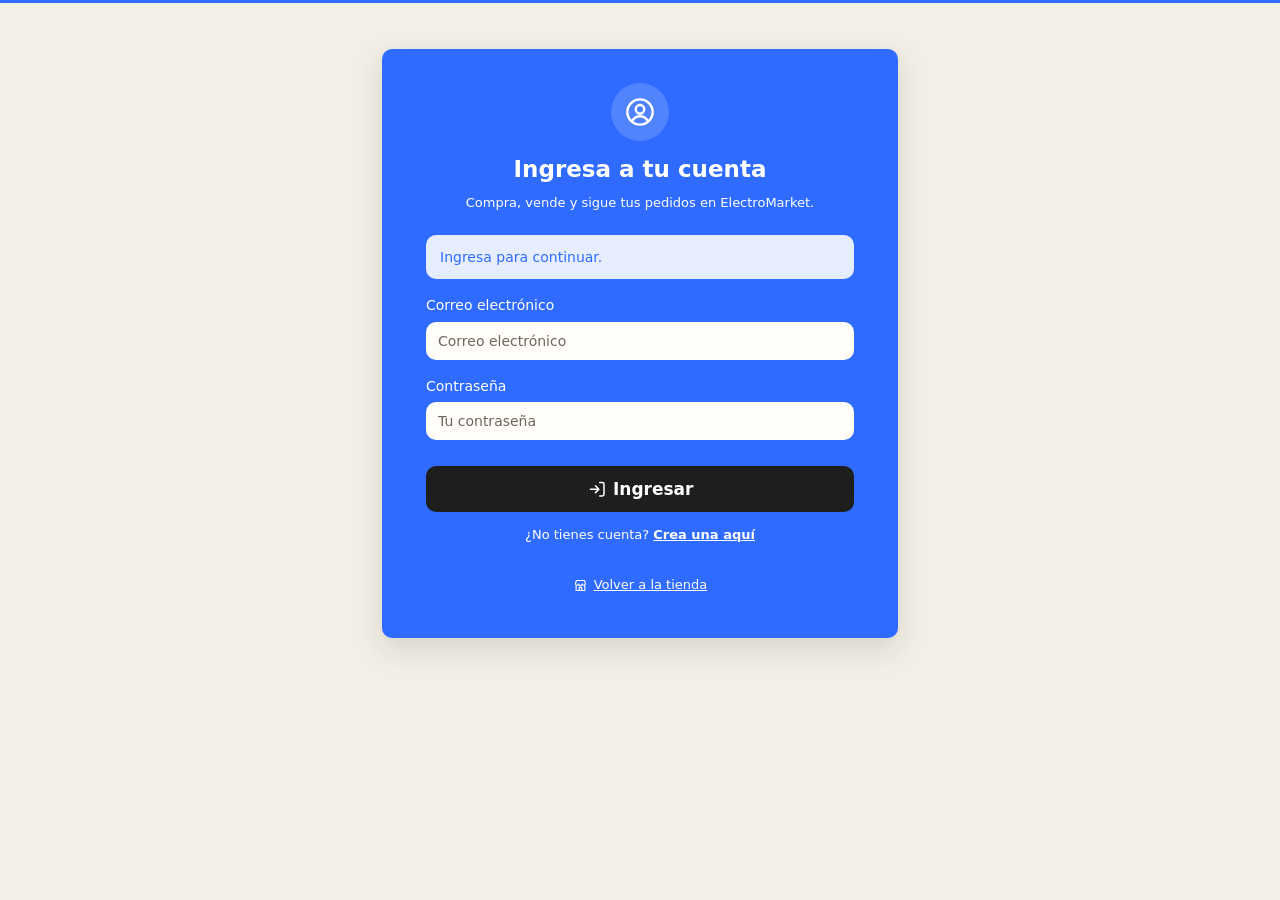
==== commit 6586197e: "Agrega un set de iconos propio a la interfaz - js/iconos.js: 48 iconos SVG de línea (sin dependencia" ====
--- a/frontend/carrito.html
+++ b/frontend/carrito.html
@@ -11,13 +11,14 @@
     <header id="encabezado"></header>
 
     <main class="contenedor">
-        <h1 class="titulo-seccion">Tu carrito</h1>
+        <h1 class="titulo-seccion" data-icono="carrito">Tu carrito</h1>
         <p class="subtitulo-seccion">Revisa tus productos antes de comprar.</p>
         <div id="contenido"><div class="cargando">Cargando carrito...</div></div>
     </main>
 
     <footer id="pie"></footer>
 
+    <script src="js/iconos.js"></script>
     <script src="js/api.js"></script>
     <script src="js/carrito.js"></script>
 </body>
--- a/frontend/css/estilos.css
+++ b/frontend/css/estilos.css
@@ -33,7 +33,7 @@
     --radio: 10px;
     --sombra: 0 8px 28px rgba(30, 30, 28, 0.10);
     --sombra-suave: 0 1px 3px rgba(30, 30, 28, 0.08);
-    --fuente: "Inter", "Segoe UI", Arial, Helvetica, sans-serif;
+    --fuente: "Segoe UI", system-ui, -apple-system, Roboto, Arial, sans-serif;
     color-scheme: light;
 }
 
@@ -546,6 +546,12 @@
 
 .caja-cuenta .boton {
     margin-top: 10px;
+    background: var(--carbon);
+    color: #FFFFFF;
+}
+
+.caja-cuenta .boton:hover {
+    background: #000000;
 }
 
 .caja-cuenta .enlace-pie {
@@ -964,7 +970,7 @@
 .opcion {
     display: flex;
     gap: 12px;
-    align-items: flex-start;
+    align-items: center;
     border: 1px solid var(--borde);
     border-radius: var(--radio);
     padding: 12px 14px;
@@ -1652,8 +1658,7 @@
     padding: 0 4px;
 }
 
-.checklist-resultado .cumple > span,
-.fotos-verificacion.cumple::before {
+.checklist-resultado .cumple > span {
     color: var(--exito);
 }
 
@@ -1670,9 +1675,18 @@
     margin-bottom: 10px;
 }
 
-.fotos-verificacion::before {
-    content: "▣ ";
+.fotos-verificacion {
+    display: flex;
+    align-items: center;
+    gap: 8px;
+}
+
+.fotos-verificacion .icono {
     color: var(--error);
+}
+
+.fotos-verificacion.cumple .icono {
+    color: var(--exito);
 }
 
 .defectos {
@@ -1841,6 +1855,305 @@
     }
 }
 
+
+/* ------------------------------------------------------------------ */
+/* Utilidades (reemplazan estilos en línea del HTML y JS)              */
+/* ------------------------------------------------------------------ */
+
+.u-fila { display: flex; align-items: center; }
+.u-fila-entre { display: flex; justify-content: space-between; align-items: center; }
+.u-envolver { flex-wrap: wrap; }
+.u-gap-10 { gap: 10px; }
+.u-gap-12 { gap: 12px; }
+.u-items-end { align-items: end; }
+.u-centrar { justify-content: center; }
+.u-al-final { justify-content: flex-end; }
+.u-cursor-normal { cursor: default; }
+.u-en-linea { display: inline; }
+.u-ancho-completo { grid-column: 1 / -1; }
+.u-ancho-completo-w { width: 100%; }
+.u-w-64 { width: 64px; }
+.u-w-80 { width: 80px; }
+.u-max-420 { max-width: 420px; }
+.u-max-640 { max-width: 640px; }
+.u-max-860 { max-width: 860px; }
+.u-centrado { margin-left: auto; margin-right: auto; text-align: center; }
+.u-m-0 { margin: 0; }
+.u-mt-0 { margin-top: 0; }
+.u-mt-6 { margin-top: 6px; }
+.u-mt-8 { margin-top: 8px; }
+.u-mt-10 { margin-top: 10px; }
+.u-mt-12 { margin-top: 12px; }
+.u-mt-14 { margin-top: 14px; }
+.u-mt-16 { margin-top: 16px; }
+.u-mt-42 { margin-top: 42px; }
+.u-mt-56 { margin-top: 56px; }
+.u-mb-12 { margin-bottom: 12px; }
+.u-mb-14 { margin-bottom: 14px; }
+.u-my-20 { margin-top: 20px; margin-bottom: 20px; }
+.u-p-24 { padding: 24px; }
+.u-texto-centro { text-align: center; }
+.u-texto-izq { text-align: left; }
+.u-texto-der { text-align: right; }
+.u-texto-22 { font-size: 22px; }
+.u-negrita { font-weight: 700; }
+.u-tinta { color: var(--tinta); }
+.u-sin-salto { white-space: nowrap; }
+.u-pre-linea { white-space: pre-line; }
+
+.subtitulo-bloque {
+    font-size: 16px;
+    color: var(--tinta);
+    margin: 26px 0 8px;
+}
+
+.icono-exito {
+    font-size: 46px;
+    color: var(--exito);
+}
+
+.tarjeta-plana {
+    border: 1px solid var(--borde);
+    box-shadow: none;
+}
+
+.boton.deshabilitado {
+    pointer-events: none;
+    opacity: 0.55;
+}
+
+
+/* ------------------------------------------------------------------ */
+/* Iconos (js/iconos.js)                                               */
+/* ------------------------------------------------------------------ */
+
+.icono {
+    width: 1.15em;
+    height: 1.15em;
+    flex-shrink: 0;
+    vertical-align: -0.2em;
+}
+
+.boton .icono,
+.boton-texto .icono {
+    width: 1.2em;
+    height: 1.2em;
+}
+
+.boton-texto {
+    display: inline-flex;
+    align-items: center;
+    gap: 6px;
+}
+
+/* Encabezado */
+.menu-usuario > a:not(.icono-carrito) {
+    display: inline-flex;
+    align-items: center;
+    gap: 7px;
+}
+
+.menu-usuario > a:not(.icono-carrito) .icono {
+    width: 19px;
+    height: 19px;
+    opacity: 0.85;
+}
+
+.icono-carrito .icono,
+.boton-cuenta .icono {
+    width: 28px;
+    height: 28px;
+    vertical-align: middle;
+}
+
+.icono-carrito,
+.boton-cuenta {
+    padding: 4px;
+    border-radius: 50%;
+    transition: background 0.15s, color 0.15s;
+}
+
+.icono-carrito:hover,
+.boton-cuenta:hover {
+    background: rgba(216, 203, 179, 0.12);
+    color: #FFFFFF;
+}
+
+.boton-tema {
+    display: inline-flex;
+    align-items: center;
+    justify-content: center;
+}
+
+.boton-tema .icono {
+    width: 19px;
+    height: 19px;
+}
+
+.buscador button .icono {
+    width: 18px;
+    height: 18px;
+}
+
+/* Menú de la cuenta */
+.desplegable a,
+.desplegable button {
+    display: flex !important;
+    align-items: center;
+    gap: 10px;
+}
+
+.desplegable .icono {
+    width: 18px;
+    height: 18px;
+    color: var(--acento);
+}
+
+/* Títulos con icono */
+.titulo-seccion[data-icono],
+h2[data-icono] {
+    display: flex;
+    align-items: center;
+    gap: 10px;
+}
+
+.titulo-seccion .icono {
+    width: 0.95em;
+    height: 0.95em;
+    color: var(--acento);
+}
+
+h2[data-icono] .icono {
+    color: var(--acento);
+}
+
+/* Pestañas del perfil */
+.pestanas button {
+    display: inline-flex;
+    align-items: center;
+    gap: 7px;
+}
+
+/* Insignias y checklist */
+.insignia .icono {
+    width: 1.25em;
+    height: 1.25em;
+    stroke-width: 2;
+}
+
+.checklist-resultado .icono {
+    width: 16px;
+    height: 16px;
+    stroke-width: 2.4;
+    align-self: center;
+}
+
+.checklist-resultado .cumple .icono {
+    color: var(--exito);
+}
+
+.checklist-resultado .no-cumple .icono {
+    color: var(--error);
+}
+
+/* Datos del producto */
+.lista-datos li > span:first-child {
+    display: inline-flex;
+    align-items: center;
+    gap: 8px;
+}
+
+.lista-datos li > span:first-child .icono {
+    color: var(--texto-suave);
+}
+
+/* Métodos de pago */
+.opcion-icono {
+    display: inline-flex;
+    align-items: center;
+    justify-content: center;
+    width: 38px;
+    height: 38px;
+    border-radius: 10px;
+    background: var(--acento-suave);
+    color: var(--acento);
+    flex-shrink: 0;
+}
+
+.opcion-icono .icono {
+    width: 22px;
+    height: 22px;
+}
+
+/* Línea de tiempo del reembolso */
+.linea-reembolso li strong {
+    display: inline-flex;
+    align-items: center;
+    gap: 6px;
+}
+
+.linea-reembolso li.hecho .icono {
+    color: var(--acento);
+}
+
+.linea-reembolso li.actual .icono {
+    color: var(--aviso);
+}
+
+/* Selector de fotos */
+input[type="file"].control {
+    padding: 10px;
+    border-style: dashed;
+    cursor: pointer;
+}
+
+input[type="file"].control::file-selector-button {
+    margin-right: 12px;
+    padding: 8px 14px;
+    border: none;
+    border-radius: 8px;
+    background: var(--acento-suave);
+    color: var(--acento);
+    font-weight: 600;
+    cursor: pointer;
+}
+
+.enlace-pie {
+    display: inline-flex !important;
+    align-items: center;
+    justify-content: center;
+    gap: 6px;
+    width: 100%;
+}
+
+/* Ingreso y registro */
+.cuenta-emblema {
+    width: 58px;
+    height: 58px;
+    margin: 0 auto 12px;
+    border-radius: 50%;
+    background: rgba(255, 255, 255, 0.16);
+    display: flex;
+    align-items: center;
+    justify-content: center;
+    color: #FFFFFF;
+}
+
+.cuenta-emblema .icono {
+    width: 32px;
+    height: 32px;
+}
+
+.pie .icono {
+    color: var(--arena);
+}
+
+.selector-cantidad button .icono {
+    width: 16px;
+    height: 16px;
+    stroke-width: 2.2;
+}
+
 @media (max-width: 900px) {
     .encabezado-contenido {
         flex-wrap: wrap;
